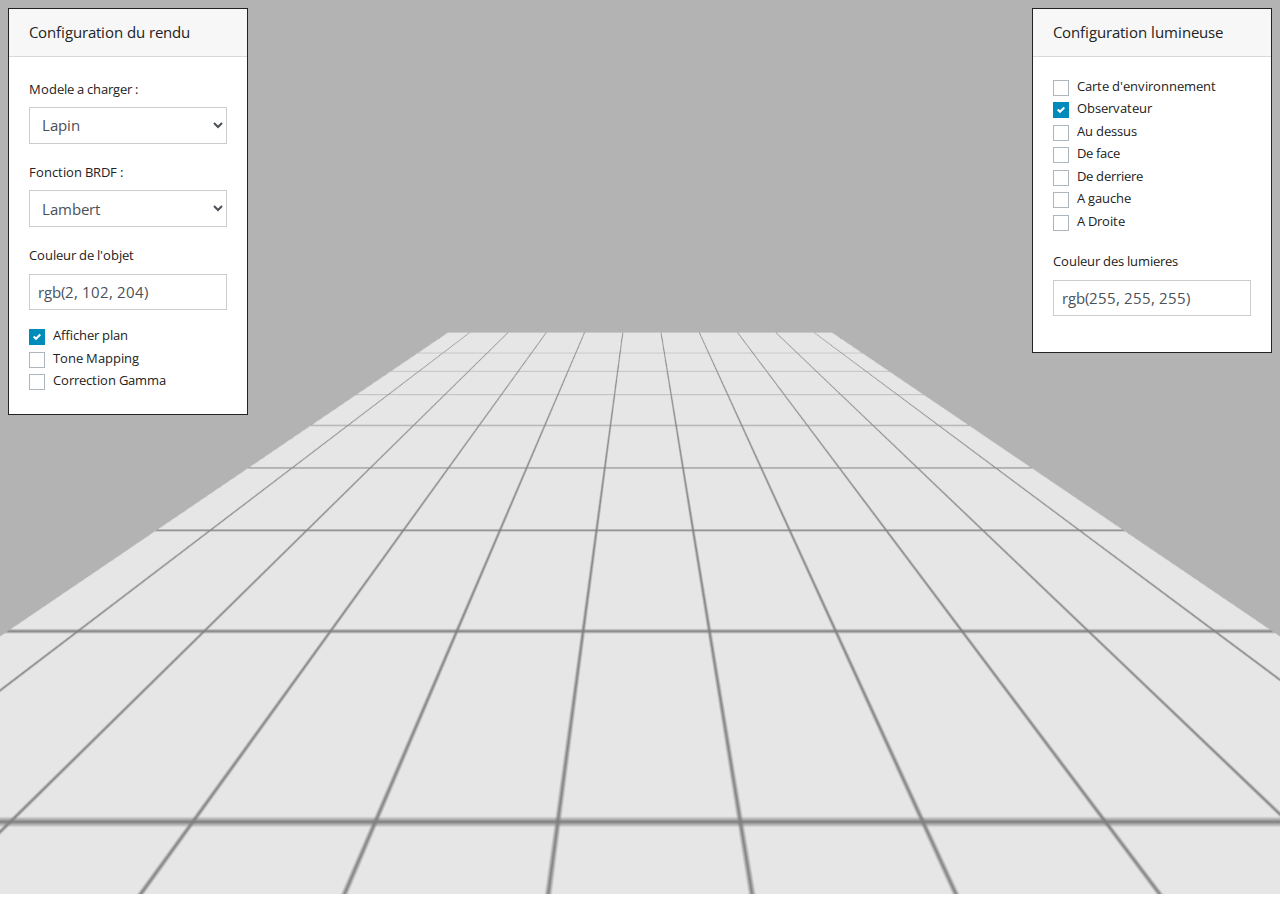
==== index.html @ d0dcbef7 "Add BRDF project" ====
<!DOCTYPE html>
<html>
	<head>
		<title>Projet BRDF en WebGL</title>
		<meta http-equiv="content-type" content="text/html; charset=ISO-8859-1">
		<link rel="stylesheet" type="text/css" href="lib/css/bootstrap.min.css">
		<link rel="stylesheet" type="text/css" href="lib/css/bootstrap-colorpicker.min.css">
		<link rel="stylesheet" type="text/css" href="src/css/style.css">
		<script type="text/javascript" src="lib/js/jquery-3.5.1.min.js"></script>
		<script type="text/javascript" src="lib/js/popper.min.js"></script>
		<script type="text/javascript" src="lib/js/bootstrap.min.js"></script>
		<script type="text/javascript" src="lib/js/bootstrap-colorpicker.min.js"></script>
		<script type="text/javascript" src="lib/js/glMatrix.js"></script>
		<script type="text/javascript" src="lib/js/objLoader.js"></script>
		<script type="text/javascript" src="src/js/callbacks.js"></script>
		<script type="text/javascript" src="src/js/glCourseBasis.js"></script>
	</head>

	<body onload="webGLStart();">
		<canvas id="WebGL-app" width="1920" height="1080"></canvas>
		<div class="interface-render">
			<div class="card border-dark mb-3">
				<div class="card-header">
					Configuration du rendu
				</div>
				<div class="card-body">
					<form>
						<div class="form-group">
							<label for="select-model">Modele a charger :</label>
							<select id="select-model" class="form-control">
								<option value="bunny, (0.0, -0.25, 0.0), (0.0, 0.0, 0.0), 0.5" selected>Lapin</option>
								<option value="cube, (0.0, 0.0, 0.0), (0.0, 0.0, 0.0), 1.0">Cube</option>
								<option value="dragon, (0.0, 0.0, 0.0), (0.0, 0.0, 0.0), 1.0">Dragon</option>
								<option value="elephant, (0.0, -1.5, 0.0), (0.0, 0.0, 0.0), 1.0">Elephant</option>
								<option value="chessPawn, (0.0, -0.75, 0.0), (0.0, 0.0, 0.0), 20.0" selected>Pion</option>
								<option value="teapot, (0.0, 0.0, 0.0), (0.0, 0.0, 0.0), 0.1">Teapot</option>
								<option value="monkey, (0.0, 0.0, 0.0), (0.0, 0.0, 0.0), 1.0">Singe</option>
								<option value="venus, (0.0, -1.0, 0.0), (0.0, 0.0, 0.0), 0.0005">Venus</option>
							</select>
						</div>

						<div class="form-group">
							<label for="select-render">Fonction BRDF :</label>
							<select id="select-render" class="form-control">
								<option value="lambert" selected>Lambert</option>
								<option value="cook_torrance">Cook-Torrance</option>
								<option value="cook_torrance_metal">Bonus : Cook-Torrance sur les surfaces metallique</option>
							</select>
						</div>
						<div id="render-config">
							<div class="form-group">
								<label for="colorpicker">Couleur de l'objet</label>
							    <input id="colorpicker" type="text" value="rgb(255, 128, 0)" class="form-control">
							</div>
						</div>
						<div class="custom-control custom-checkbox">
							<input type="checkbox" class="custom-control-input" id="planCheck">
							<label class="custom-control-label" for="planCheck">Afficher plan</label>
						</div>
						<div class="custom-control custom-checkbox">
							<input type="checkbox" class="custom-control-input" id="toneMappingCheck">
							<label class="custom-control-label" for="toneMappingCheck">Tone Mapping</label>
						</div>

						<div class="custom-control custom-checkbox">
							<input type="checkbox" class="custom-control-input" id="gammaCheck">
							<label class="custom-control-label" for="gammaCheck">Correction Gamma</label>
						</div>
					</form>
				</div>
			</div>
		</div>

		<div class="interface-light">
			<div class="card border-dark mb-3">
				<div class="card-header">
					Configuration lumineuse
				</div>
				<div class="card-body">
					<form>
						<div id="map-group">
							<div class="custom-control custom-checkbox">
								<input type="checkbox" class="custom-control-input" id="envMapCheck">
								<label class="custom-control-label" for="envMapCheck">Carte d'environnement</label>
							</div>
							<div id="map-selection"></div>
						</div>

						<div class="custom-control custom-checkbox">
							<input type="checkbox" class="custom-control-input" id="lightObsCheck">
							<label class="custom-control-label" for="lightObsCheck">Observateur</label>
						</div>

						<div class="custom-control custom-checkbox">
							<input type="checkbox" class="custom-control-input" id="lightUpCheck">
							<label class="custom-control-label" for="lightUpCheck">Au dessus</label>
						</div>

						<div class="custom-control custom-checkbox">
							<input type="checkbox" class="custom-control-input" id="lightFrontCheck">
							<label class="custom-control-label" for="lightFrontCheck">De face</label>
						</div>

						<div class="custom-control custom-checkbox">
							<input type="checkbox" class="custom-control-input" id="lightBackCheck">
							<label class="custom-control-label" for="lightBackCheck">De derriere</label>
						</div>

						<div class="custom-control custom-checkbox">
							<input type="checkbox" class="custom-control-input" id="lightLeftCheck">
							<label class="custom-control-label" for="lightLeftCheck">A gauche</label>
						</div>

						<div class="custom-control custom-checkbox">
							<input type="checkbox" class="custom-control-input" id="lightRightCheck">
							<label class="custom-control-label" for="lightRightCheck">A Droite</label>
						</div>

						<div class="form-group" id="div-color-lights">
							<label for="colorpicker-lights">Couleur des lumieres</label>
							<input id="colorpicker-lights" type="text" value="rgb(255, 128, 0)" class="form-control">
						</div>
					</form>
				</div>
			</div>
		</div>
	</body>
</html>
---- src/css/style.css ----
body {
	padding: 0;
	margin: 0;
}

canvas {
	width: 100vw;
	height: calc(100vh - 6px);
}

.interface-render {
	position: absolute;
	z-index: 1;
	top: 0;
	width: 20vw;
	padding: 0.5rem;
	overflow: auto;
}

@media (max-width: 600px) {
    .interface-render {
        bottom: 0;
        height: 35vh;
        width: 100vw;
        top: auto;
    }
}

.interface-light {
	position: absolute;
	z-index: 1;
	top: 0;
	right: 0;
	width: 20vw;
	padding: 0.5rem;
	overflow: auto;
}

@media (max-width: 600px) {
    .interface-light {
        top: 0;
        height: 35vh;
        width: 100vw;
        bottom: auto;
    }
}

#div-color-lights {
	margin-top: 1em;
}
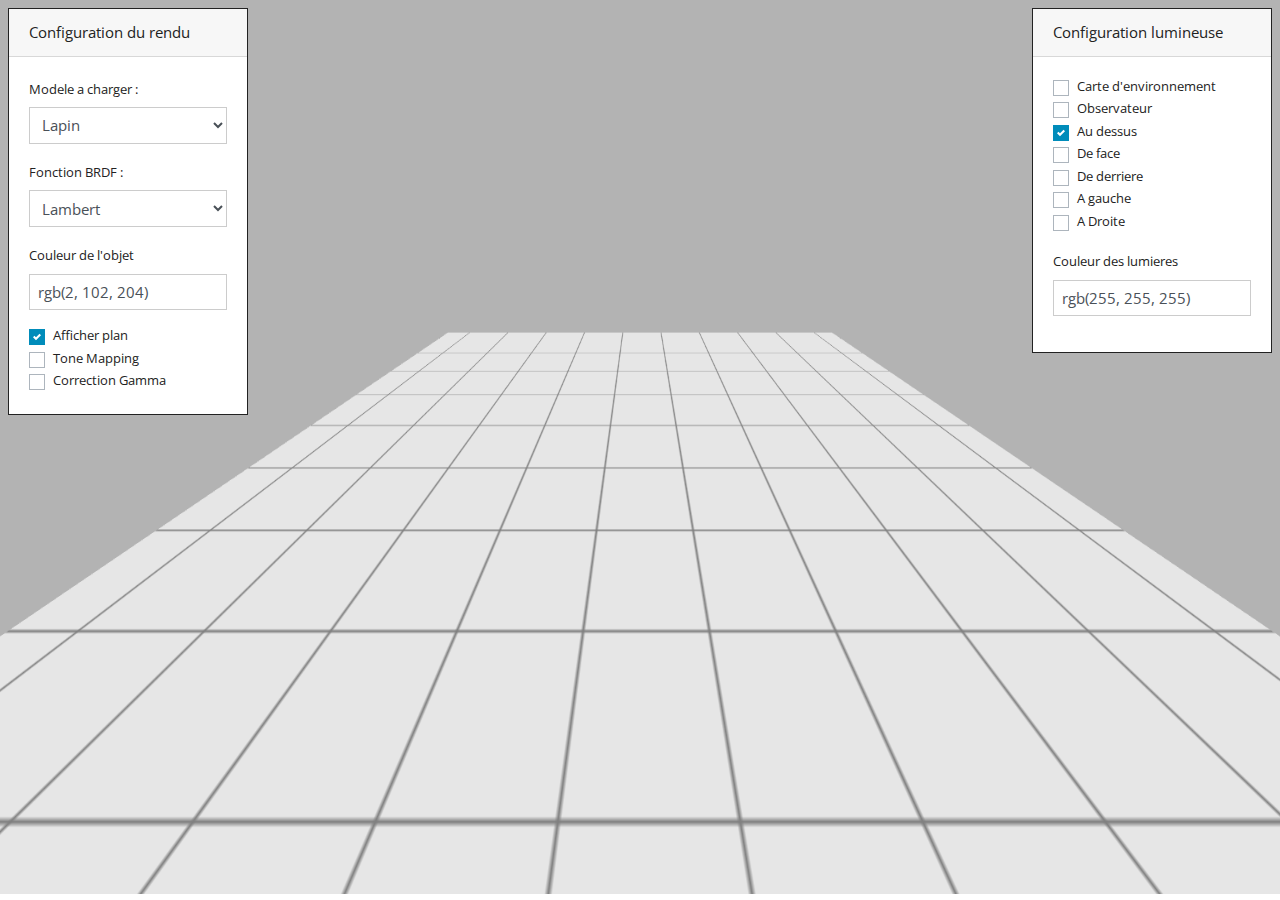
==== commit 75f49ab8: "add new environment map" ====
--- a/index.html
+++ b/index.html
@@ -1,7 +1,7 @@
 <!DOCTYPE html>
 <html>
 	<head>
-		<title>Projet BRDF en WebGL</title>
+		<title>WebGL 1.0 BRDF Project</title>
 		<meta http-equiv="content-type" content="text/html; charset=ISO-8859-1">
 		<link rel="stylesheet" type="text/css" href="lib/css/bootstrap.min.css">
 		<link rel="stylesheet" type="text/css" href="lib/css/bootstrap-colorpicker.min.css">
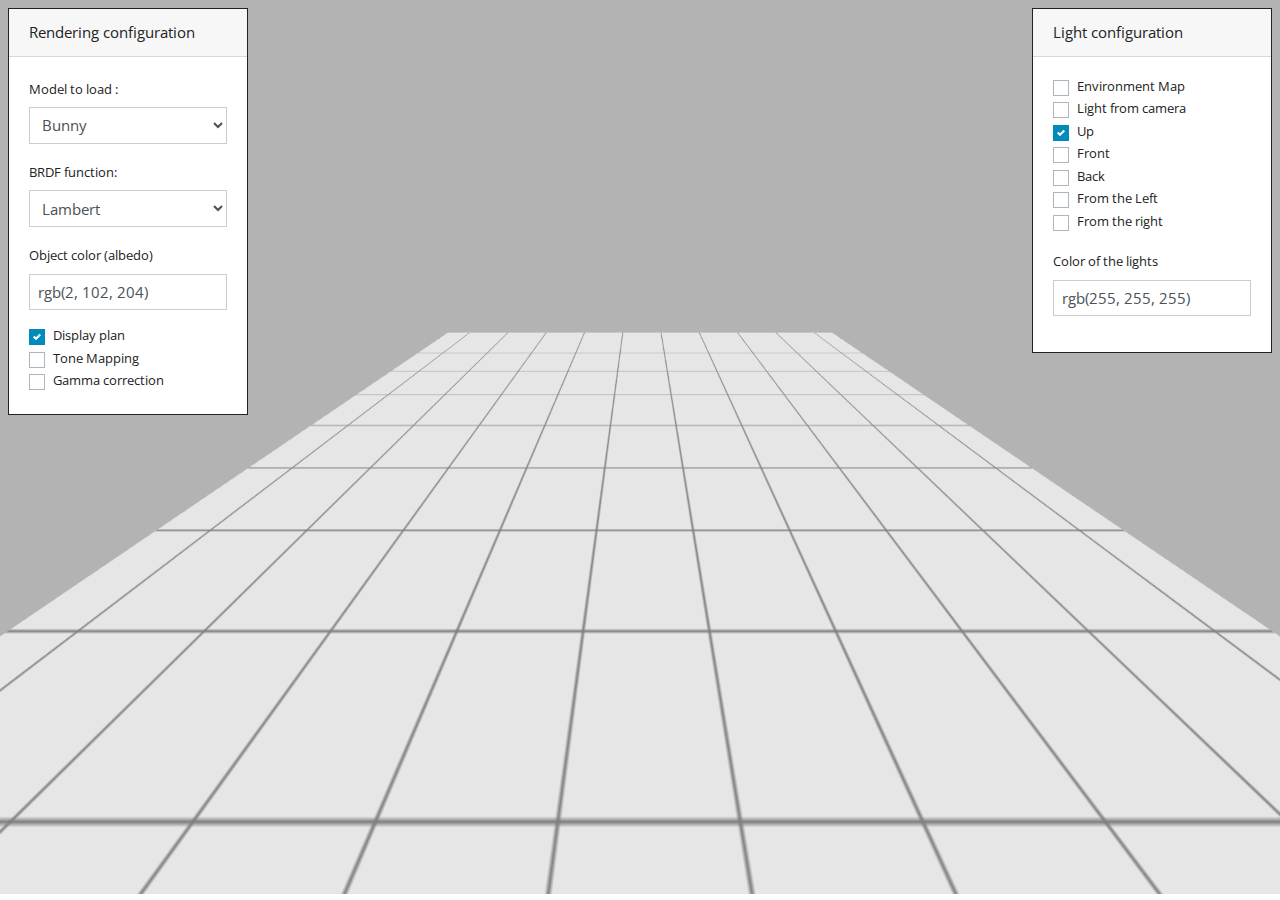
==== commit d80af276: "Language modification" ====
--- a/index.html
+++ b/index.html
@@ -21,41 +21,41 @@
 		<div class="interface-render">
 			<div class="card border-dark mb-3">
 				<div class="card-header">
-					Configuration du rendu
+					Rendering configuration
 				</div>
 				<div class="card-body">
 					<form>
 						<div class="form-group">
-							<label for="select-model">Modele a charger :</label>
+							<label for="select-model">Model to load :</label>
 							<select id="select-model" class="form-control">
-								<option value="bunny, (0.0, -0.25, 0.0), (0.0, 0.0, 0.0), 0.5" selected>Lapin</option>
+								<option value="bunny, (0.0, -0.25, 0.0), (0.0, 0.0, 0.0), 0.5" selected>Bunny</option>
 								<option value="cube, (0.0, 0.0, 0.0), (0.0, 0.0, 0.0), 1.0">Cube</option>
 								<option value="dragon, (0.0, 0.0, 0.0), (0.0, 0.0, 0.0), 1.0">Dragon</option>
 								<option value="elephant, (0.0, -1.5, 0.0), (0.0, 0.0, 0.0), 1.0">Elephant</option>
-								<option value="chessPawn, (0.0, -0.75, 0.0), (0.0, 0.0, 0.0), 20.0" selected>Pion</option>
+								<option value="chessPawn, (0.0, -0.75, 0.0), (0.0, 0.0, 0.0), 20.0">Pawn</option>
 								<option value="teapot, (0.0, 0.0, 0.0), (0.0, 0.0, 0.0), 0.1">Teapot</option>
-								<option value="monkey, (0.0, 0.0, 0.0), (0.0, 0.0, 0.0), 1.0">Singe</option>
+								<option value="monkey, (0.0, 0.0, 0.0), (0.0, 0.0, 0.0), 1.0">Monkey</option>
 								<option value="venus, (0.0, -1.0, 0.0), (0.0, 0.0, 0.0), 0.0005">Venus</option>
 							</select>
 						</div>
 
 						<div class="form-group">
-							<label for="select-render">Fonction BRDF :</label>
+							<label for="select-render">BRDF function:</label>
 							<select id="select-render" class="form-control">
 								<option value="lambert" selected>Lambert</option>
 								<option value="cook_torrance">Cook-Torrance</option>
-								<option value="cook_torrance_metal">Bonus : Cook-Torrance sur les surfaces metallique</option>
+								<option value="cook_torrance_metal">Cook-Torrance on metallic surfaces</option>
 							</select>
 						</div>
 						<div id="render-config">
 							<div class="form-group">
-								<label for="colorpicker">Couleur de l'objet</label>
+								<label for="colorpicker">Object color (albedo)</label>
 							    <input id="colorpicker" type="text" value="rgb(255, 128, 0)" class="form-control">
 							</div>
 						</div>
 						<div class="custom-control custom-checkbox">
 							<input type="checkbox" class="custom-control-input" id="planCheck">
-							<label class="custom-control-label" for="planCheck">Afficher plan</label>
+							<label class="custom-control-label" for="planCheck">Display plan</label>
 						</div>
 						<div class="custom-control custom-checkbox">
 							<input type="checkbox" class="custom-control-input" id="toneMappingCheck">
@@ -64,7 +64,7 @@
 
 						<div class="custom-control custom-checkbox">
 							<input type="checkbox" class="custom-control-input" id="gammaCheck">
-							<label class="custom-control-label" for="gammaCheck">Correction Gamma</label>
+							<label class="custom-control-label" for="gammaCheck">Gamma correction</label>
 						</div>
 					</form>
 				</div>
@@ -74,50 +74,50 @@
 		<div class="interface-light">
 			<div class="card border-dark mb-3">
 				<div class="card-header">
-					Configuration lumineuse
+					Light configuration
 				</div>
 				<div class="card-body">
 					<form>
 						<div id="map-group">
 							<div class="custom-control custom-checkbox">
 								<input type="checkbox" class="custom-control-input" id="envMapCheck">
-								<label class="custom-control-label" for="envMapCheck">Carte d'environnement</label>
+								<label class="custom-control-label" for="envMapCheck">Environment Map</label>
 							</div>
 							<div id="map-selection"></div>
 						</div>
 
 						<div class="custom-control custom-checkbox">
 							<input type="checkbox" class="custom-control-input" id="lightObsCheck">
-							<label class="custom-control-label" for="lightObsCheck">Observateur</label>
+							<label class="custom-control-label" for="lightObsCheck">Light from camera</label>
 						</div>
 
 						<div class="custom-control custom-checkbox">
 							<input type="checkbox" class="custom-control-input" id="lightUpCheck">
-							<label class="custom-control-label" for="lightUpCheck">Au dessus</label>
+							<label class="custom-control-label" for="lightUpCheck">Up</label>
 						</div>
 
 						<div class="custom-control custom-checkbox">
 							<input type="checkbox" class="custom-control-input" id="lightFrontCheck">
-							<label class="custom-control-label" for="lightFrontCheck">De face</label>
+							<label class="custom-control-label" for="lightFrontCheck">Front</label>
 						</div>
 
 						<div class="custom-control custom-checkbox">
 							<input type="checkbox" class="custom-control-input" id="lightBackCheck">
-							<label class="custom-control-label" for="lightBackCheck">De derriere</label>
+							<label class="custom-control-label" for="lightBackCheck">Back</label>
 						</div>
 
 						<div class="custom-control custom-checkbox">
 							<input type="checkbox" class="custom-control-input" id="lightLeftCheck">
-							<label class="custom-control-label" for="lightLeftCheck">A gauche</label>
+							<label class="custom-control-label" for="lightLeftCheck">From the Left</label>
 						</div>
 
 						<div class="custom-control custom-checkbox">
 							<input type="checkbox" class="custom-control-input" id="lightRightCheck">
-							<label class="custom-control-label" for="lightRightCheck">A Droite</label>
+							<label class="custom-control-label" for="lightRightCheck">From the right</label>
 						</div>
 
 						<div class="form-group" id="div-color-lights">
-							<label for="colorpicker-lights">Couleur des lumieres</label>
+							<label for="colorpicker-lights">Color of the lights</label>
 							<input id="colorpicker-lights" type="text" value="rgb(255, 128, 0)" class="form-control">
 						</div>
 					</form>
